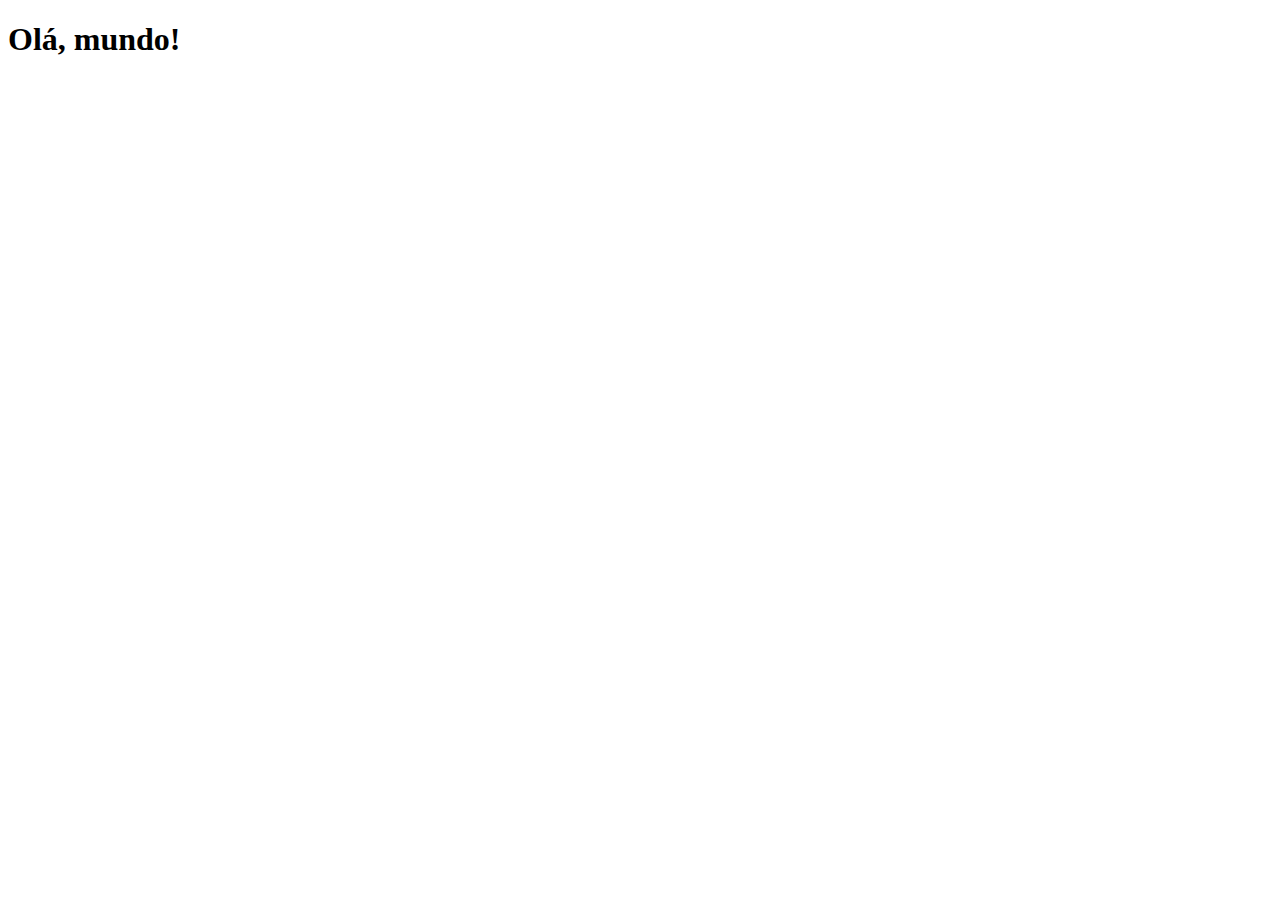
==== index.html @ 4b366a5c "Criei a página principal" ====
<!DOCTYPE html>
<html lang="pt-br">
<head>
    <meta charset="UTF-8">
    <meta http-equiv="X-UA-Compatible" content="IE=edge">
    <meta name="viewport" content="width=device-width, initial-scale=1.0">
    <title>Projeto Redes Sociais</title>
    <link rel="shortcut icon" href="favicon.ico" type="image/x-icon">
</head>
<body>
    <h1>Olá, mundo!</h1>
</body>
</html>
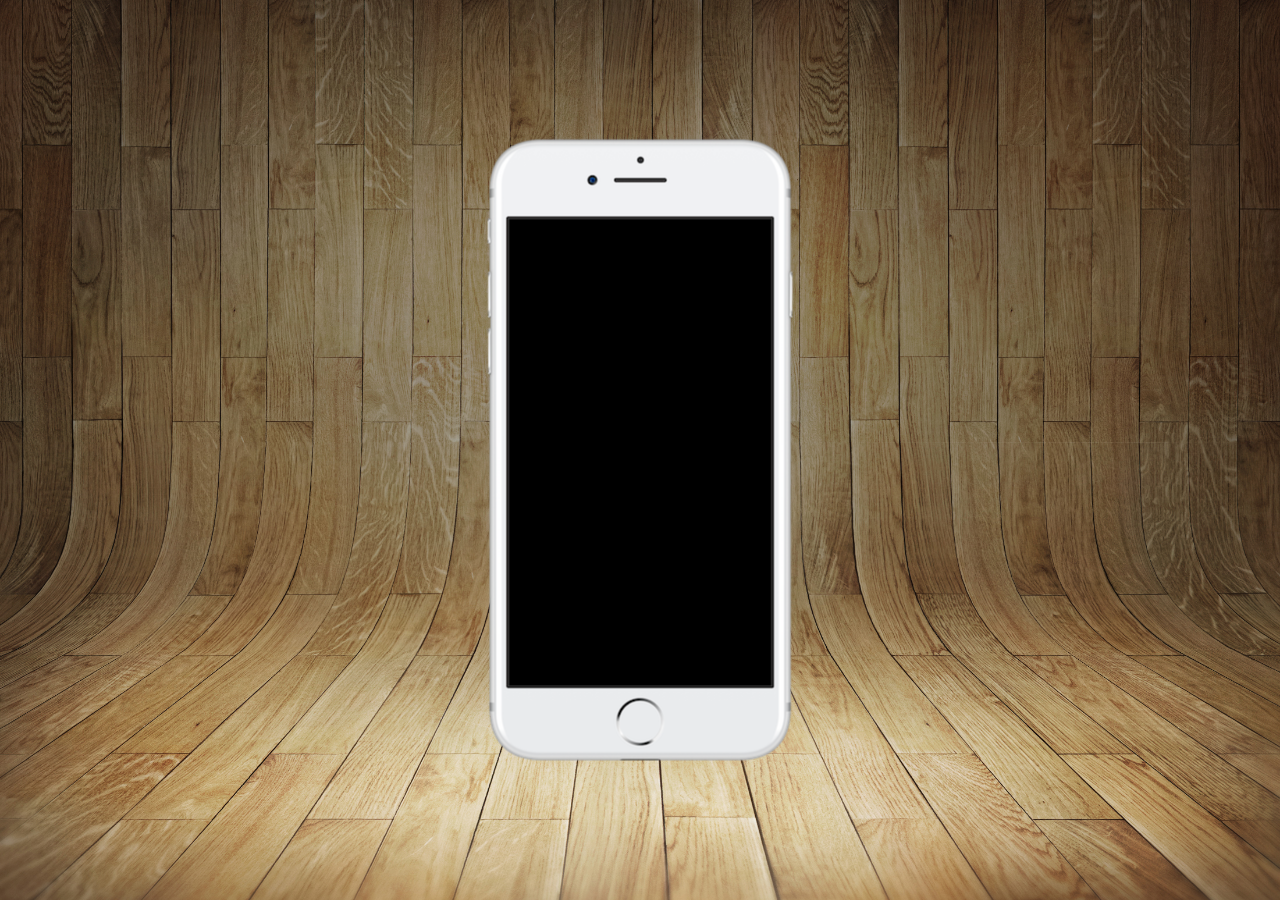
==== commit 429efa6d: "criei arquivo css" ====
--- a/index.html
+++ b/index.html
@@ -6,8 +6,16 @@
     <meta name="viewport" content="width=device-width, initial-scale=1.0">
     <title>Projeto Redes Sociais</title>
     <link rel="shortcut icon" href="favicon.ico" type="image/x-icon">
+    <link rel="stylesheet" href="estilos/style.css">
 </head>
 <body>
-    <h1>Olá, mundo!</h1>
+    <main>
+        <section id="telefone">
+
+        </section>
+        <section id="redes-sociais">
+
+        </section>
+    </main>
 </body>
 </html>--- a/estilos/style.css
+++ b/estilos/style.css
@@ -0,0 +1,35 @@
+@charset "UTF-8";
+
+*{
+    margin: 0px;
+    padding: 0px;
+    font-family: Arial, Helvetica, sans-serif;
+}
+
+html, body {
+    height: 100vh;
+    width: 100vw;
+    background-color: black;
+}
+
+body {
+    background: url('../imagens/fundo-madeira.jpg') no-repeat top center;
+    background-size: cover;
+    background-attachment: fixed;
+}
+
+main {
+    position: relative;
+    height: 100vh;
+}
+
+section#telefone {
+    position: absolute;
+    top: 50%;
+    left: 50%;
+    transform: translate(-50%, -50%);
+
+    height: 627px;
+    width: 311px;
+    background: url('../imagens/frame-iphone.png') no-repeat;
+}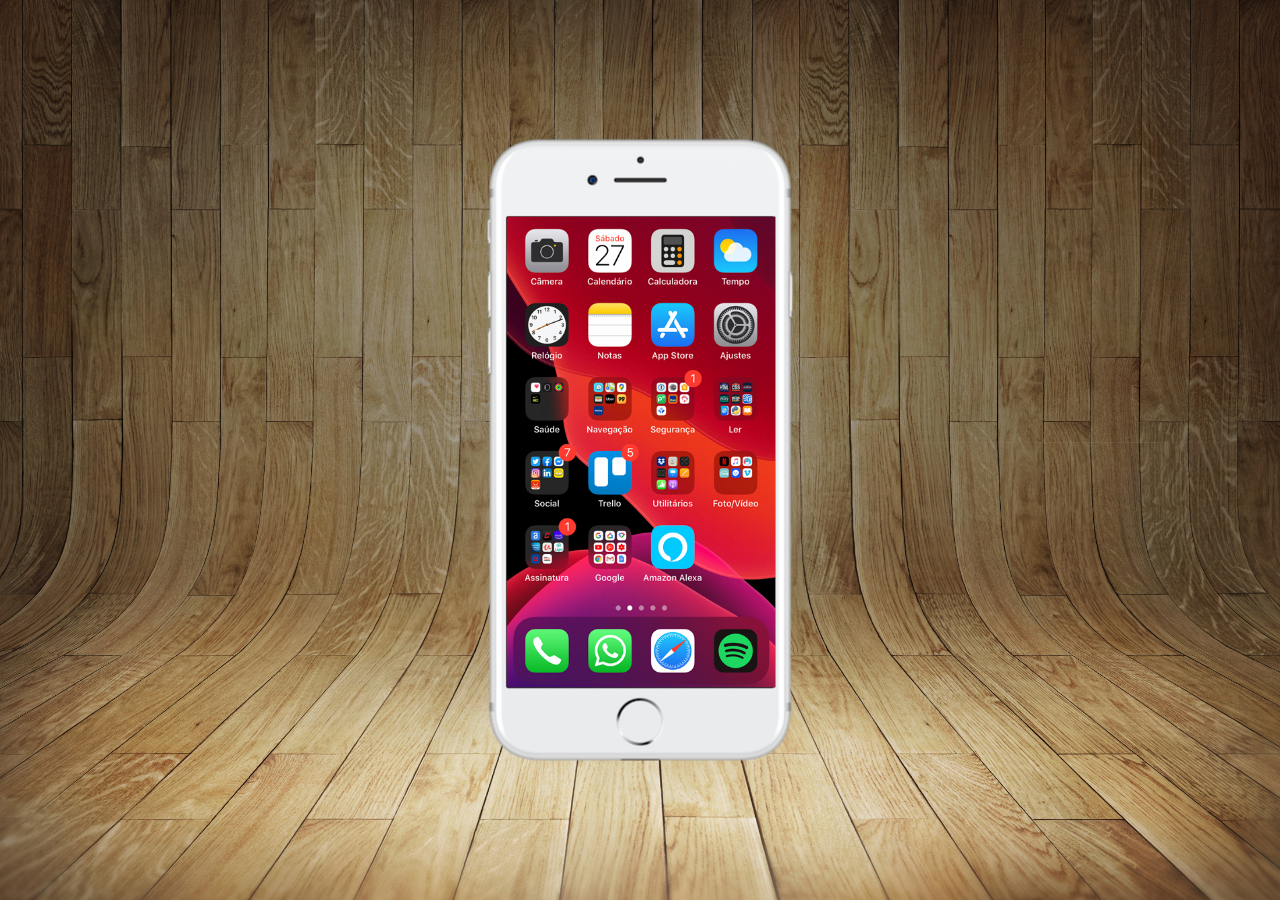
==== commit 4d28b131: "criei a tela home" ====
--- a/index.html
+++ b/index.html
@@ -11,7 +11,7 @@
 <body>
     <main>
         <section id="telefone">
-
+            <iframe src="home.html" name="tela" id="tela" frameborder="0"></iframe>
         </section>
         <section id="redes-sociais">
 
--- a/estilos/style.css
+++ b/estilos/style.css
@@ -32,4 +32,12 @@
     height: 627px;
     width: 311px;
     background: url('../imagens/frame-iphone.png') no-repeat;
+}
+
+iframe#tela {
+    position: relative;
+    top: 80px;
+    left: 22px;
+    width: 269px;
+    height: 471px;
 }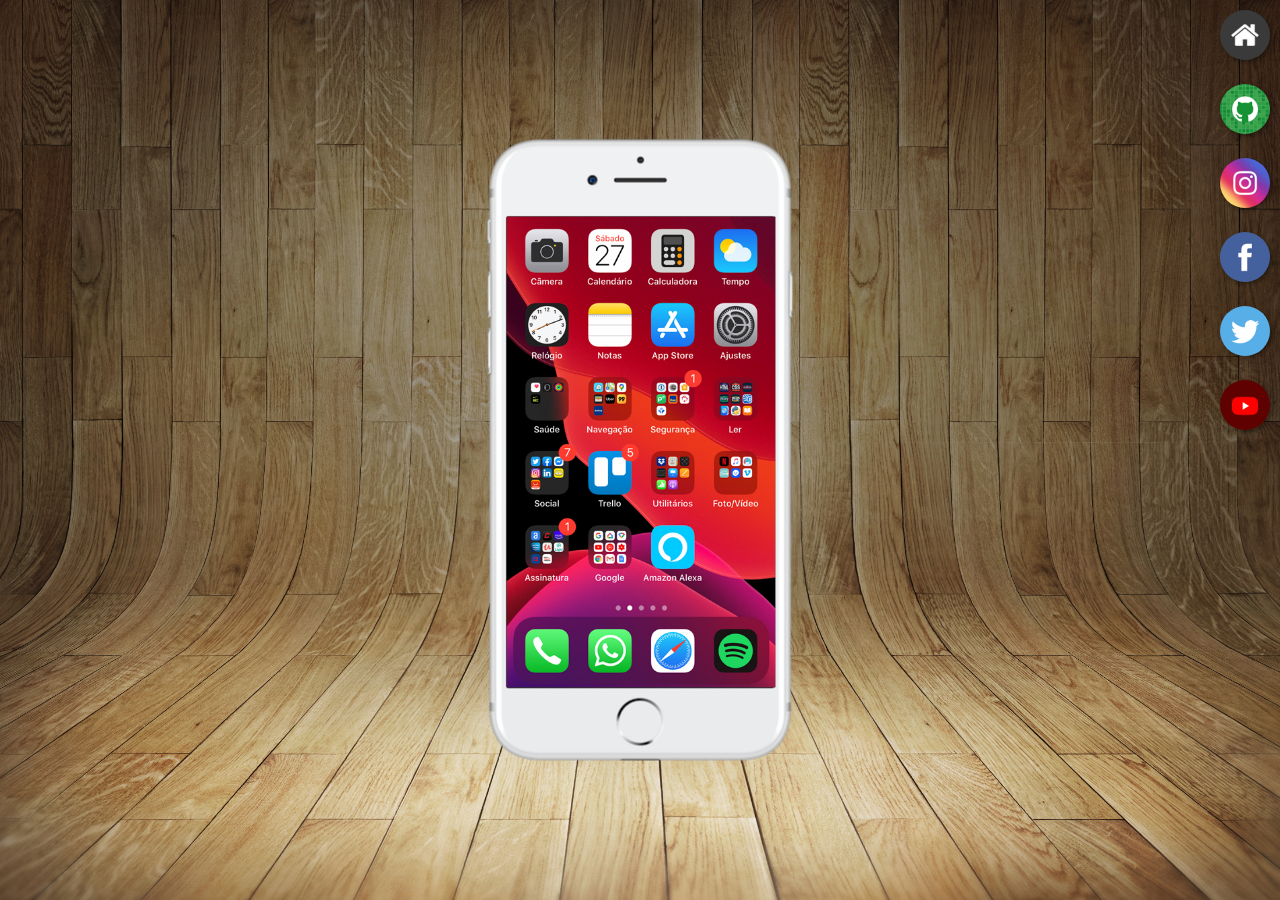
==== commit b3f53f7b: "criei botões laterais" ====
--- a/index.html
+++ b/index.html
@@ -11,10 +11,17 @@
 <body>
     <main>
         <section id="telefone">
-            <iframe src="home.html" name="tela" id="tela" frameborder="0"></iframe>
+            <iframe src="home.html" name="tela" id="tela" frameborder="0">
+                Seu navegador não é compatível com isso. 
+            </iframe>
         </section>
         <section id="redes-sociais">
-
+            <a href="#" target="tela"> <img src="imagens/logo-home.jpg" alt=""> </a><br>
+            <a href="#" target="tela"><img src="imagens/logo-github.jpg" alt=""></a><br>
+            <a href="#" target="tela"><img src="imagens/logo-instagram.jpg" alt=""></a><br>
+            <a href="#" target="tela"><img src="imagens/logo-facebook.jpg" alt=""></a><br>
+            <a href="#" target="tela"><img src="imagens/logo-twitter.jpg" alt=""></a><br>
+            <a href="#" target="tela"><img src="imagens/logo-youtube.jpg" alt=""></a>
         </section>
     </main>
 </body>
--- a/estilos/style.css
+++ b/estilos/style.css
@@ -40,4 +40,23 @@
     left: 22px;
     width: 269px;
     height: 471px;
+}
+
+section#redes-sociais {
+    text-align: right;
+}
+
+section#redes-sociais img {
+    width: 50px;
+    margin: 10px;
+    border-radius: 50%;
+    box-shadow: 2px 2px 5px rgba(0, 0, 0, 0.404);
+    box-sizing: border-box;
+}
+
+section#redes-sociais img:hover {
+    border: 2px solid rgba(255, 255, 255, 0.61);
+    transform: translate(-3px, -3px);
+    box-shadow: 5px 5px 10px rgba(0, 0, 0, 0.507);
+    transition: transform 0.3s, border .6s; 
 }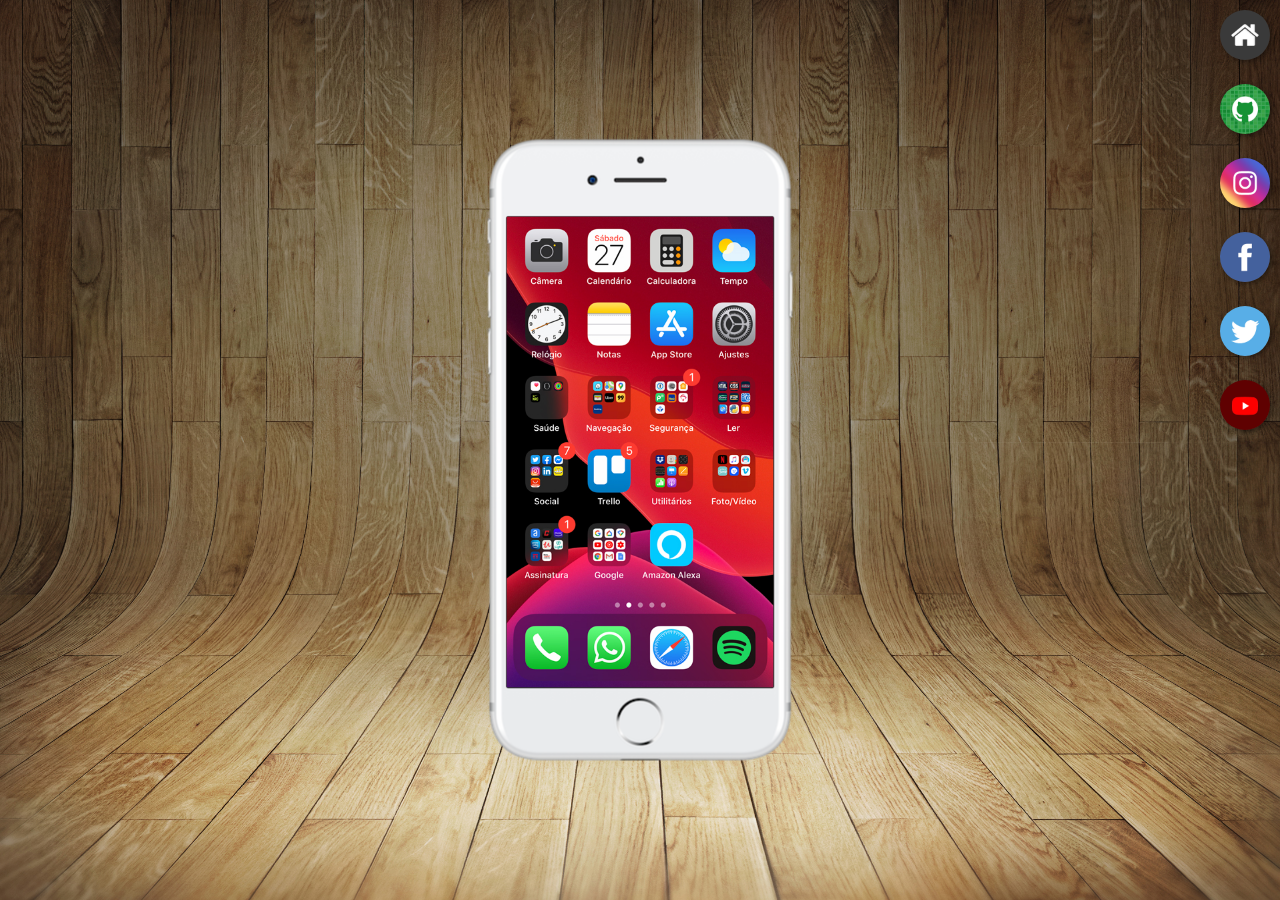
==== commit fe5e9be6: "atualizei projeto" ====
--- a/index.html
+++ b/index.html
@@ -16,12 +16,12 @@
             </iframe>
         </section>
         <section id="redes-sociais">
-            <a href="#" target="tela"> <img src="imagens/logo-home.jpg" alt=""> </a><br>
-            <a href="#" target="tela"><img src="imagens/logo-github.jpg" alt=""></a><br>
+            <a href="home.html" target="tela"> <img src="imagens/logo-home.jpg" alt=""> </a><br>
+            <a href="github.html" target="tela"><img src="imagens/logo-github.jpg" alt=""></a><br>
             <a href="#" target="tela"><img src="imagens/logo-instagram.jpg" alt=""></a><br>
             <a href="#" target="tela"><img src="imagens/logo-facebook.jpg" alt=""></a><br>
             <a href="#" target="tela"><img src="imagens/logo-twitter.jpg" alt=""></a><br>
-            <a href="#" target="tela"><img src="imagens/logo-youtube.jpg" alt=""></a>
+            <a href="youtube.html" target="tela"><img src="imagens/logo-youtube.jpg" alt=""></a>
         </section>
     </main>
 </body>
--- a/estilos/style.css
+++ b/estilos/style.css
@@ -38,7 +38,7 @@
     position: relative;
     top: 80px;
     left: 22px;
-    width: 269px;
+    width: 267px;
     height: 471px;
 }
 
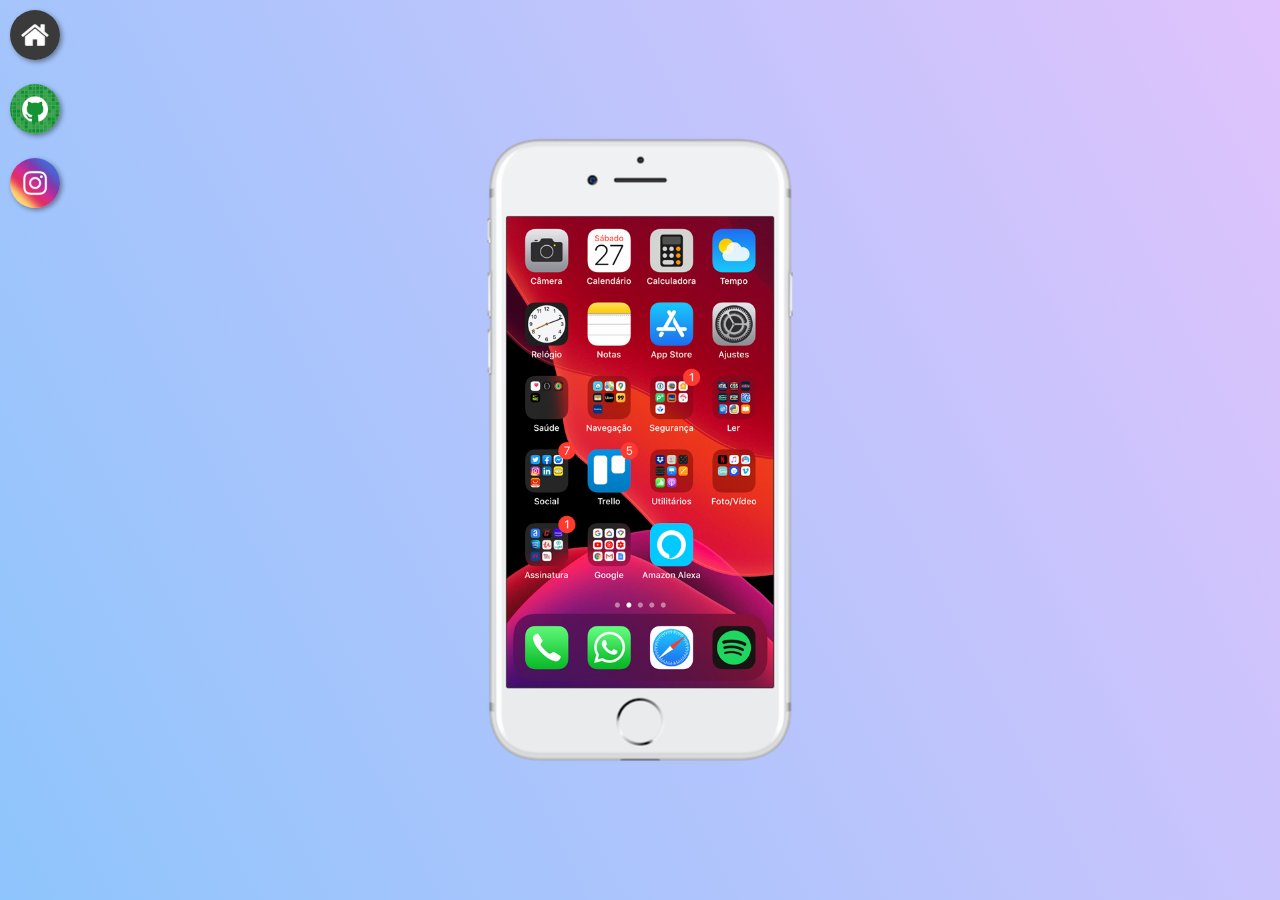
==== commit f607b54f: "atualizei minhas redes sociais" ====
--- a/index.html
+++ b/index.html
@@ -18,10 +18,12 @@
         <section id="redes-sociais">
             <a href="home.html" target="tela"> <img src="imagens/logo-home.jpg" alt=""> </a><br>
             <a href="github.html" target="tela"><img src="imagens/logo-github.jpg" alt=""></a><br>
-            <a href="#" target="tela"><img src="imagens/logo-instagram.jpg" alt=""></a><br>
+            <a href="instagram.html" target="tela"><img src="imagens/logo-instagram.jpg" alt=""></a><br>
+            <!-- 
             <a href="#" target="tela"><img src="imagens/logo-facebook.jpg" alt=""></a><br>
             <a href="#" target="tela"><img src="imagens/logo-twitter.jpg" alt=""></a><br>
-            <a href="youtube.html" target="tela"><img src="imagens/logo-youtube.jpg" alt=""></a>
+            <a href="#" target="tela"><img src="imagens/logo-youtube.jpg" alt=""></a>
+            -->
         </section>
     </main>
 </body>
--- a/estilos/style.css
+++ b/estilos/style.css
@@ -13,9 +13,8 @@
 }
 
 body {
-    background: url('../imagens/fundo-madeira.jpg') no-repeat top center;
-    background-size: cover;
-    background-attachment: fixed;
+    background-color: #8EC5FC;
+    background-image: linear-gradient(62deg, #8EC5FC 0%, #E0C3FC 100%);
 }
 
 main {
@@ -43,7 +42,7 @@
 }
 
 section#redes-sociais {
-    text-align: right;
+    text-align: left;
 }
 
 section#redes-sociais img {
